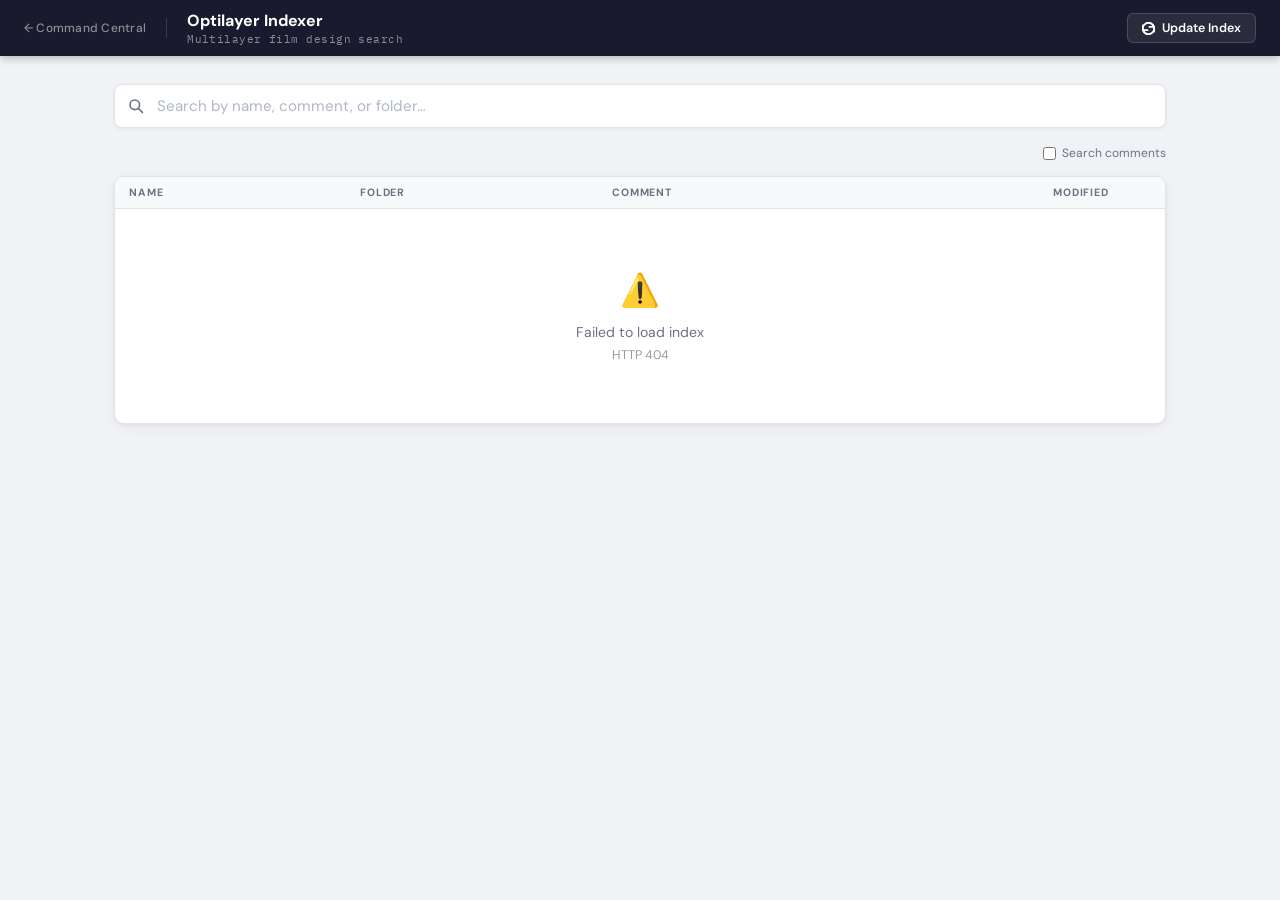
==== OptilayerIndexer/index.html @ feb3ec13 "Initial DesignTools repo — split from command-central monorepo Contains: OptiLayer Indexer (DESIGNA." ====
<!DOCTYPE html>
<html lang="en">
<head>
  <meta charset="UTF-8">
  <meta name="viewport" content="width=device-width, initial-scale=1.0">
  <title>Optilayer Indexer</title>
  <link rel="preconnect" href="https://fonts.googleapis.com">
  <link rel="preconnect" href="https://fonts.gstatic.com" crossorigin>
  <link href="https://fonts.googleapis.com/css2?family=IBM+Plex+Mono:wght@400;500&family=DM+Sans:wght@400;500;600;700&display=swap" rel="stylesheet">
  <style>
    :root {
      --bg:      #f0f2f5;
      --card:    #ffffff;
      --border:  #e0e4ea;
      --text:    #1a1a2e;
      --muted:   #6b7280;
      --nav:     #1a1a2e;
      --accent:  #0d6efd;
      --accent2: #0b5ed7;
      --mono:    'IBM Plex Mono', monospace;
      --sans:    'DM Sans', sans-serif;
      --row-hover: #f5f7ff;
    }

    *, *::before, *::after { box-sizing: border-box; margin: 0; padding: 0; }

    body {
      font-family: var(--sans);
      background: var(--bg);
      color: var(--text);
      min-height: 100vh;
      font-size: 14px;
    }

    /* ── Header ─────────────────────────────────────────────────── */
    header {
      background: var(--nav);
      color: #fff;
      padding: 0 24px;
      height: 56px;
      display: flex;
      align-items: center;
      justify-content: space-between;
      box-shadow: 0 2px 8px rgba(0,0,0,.25);
      position: sticky;
      top: 0;
      z-index: 20;
    }

    .header-left { display: flex; align-items: center; gap: 20px; }

    .back-link {
      color: rgba(255,255,255,.5);
      text-decoration: none;
      font-size: .75rem;
      font-weight: 500;
      letter-spacing: .02em;
      transition: color .15s;
      white-space: nowrap;
    }
    .back-link:hover { color: rgba(255,255,255,.85); }

    .header-divider {
      width: 1px; height: 20px;
      background: rgba(255,255,255,.15);
    }

    .header-title h1 { font-size: 1rem; font-weight: 700; }
    .header-title p  { font-size: .7rem; opacity: .5; margin-top: 1px; font-family: var(--mono); letter-spacing: .04em; }

    /* ── Update button ──────────────────────────────────────────── */
    .btn-update {
      display: flex; align-items: center; gap: 7px;
      background: rgba(255,255,255,.08);
      border: 1px solid rgba(255,255,255,.15);
      color: #fff;
      padding: 6px 14px;
      border-radius: 6px;
      font-family: var(--sans);
      font-size: .78rem;
      font-weight: 600;
      cursor: pointer;
      transition: background .15s, border-color .15s;
      white-space: nowrap;
    }
    .btn-update:hover { background: rgba(255,255,255,.14); border-color: rgba(255,255,255,.25); }
    .btn-update:disabled { opacity: .5; cursor: not-allowed; }

    .spinner {
      width: 13px; height: 13px;
      border: 2px solid rgba(255,255,255,.3);
      border-top-color: #fff;
      border-radius: 50%;
      animation: spin .6s linear infinite;
      flex-shrink: 0;
    }
    @keyframes spin { to { transform: rotate(360deg); } }

    .update-status {
      font-size: .72rem;
      color: rgba(255,255,255,.55);
      white-space: nowrap;
      max-width: 220px;
      overflow: hidden;
      text-overflow: ellipsis;
    }
    .update-status.ok    { color: #6ee7b7; }
    .update-status.error { color: #fca5a5; }

    /* ── Main ───────────────────────────────────────────────────── */
    main {
      max-width: 1100px;
      margin: 0 auto;
      padding: 28px 24px 60px;
    }

    /* ── Search bar ─────────────────────────────────────────────── */
    .search-wrap {
      position: relative;
      margin-bottom: 14px;
    }

    .search-icon {
      position: absolute;
      left: 14px; top: 50%;
      transform: translateY(-50%);
      color: var(--muted);
      pointer-events: none;
      display: flex;
    }

    #search {
      width: 100%;
      padding: 11px 14px 11px 42px;
      border: 1px solid var(--border);
      border-radius: 8px;
      font-family: var(--sans);
      font-size: .95rem;
      color: var(--text);
      background: var(--card);
      box-shadow: 0 1px 4px rgba(0,0,0,.06);
      transition: border-color .15s, box-shadow .15s;
    }
    #search:focus {
      outline: none;
      border-color: var(--accent);
      box-shadow: 0 0 0 3px rgba(13,110,253,.1), 0 1px 4px rgba(0,0,0,.06);
    }
    #search::placeholder { color: #b0b8c4; }

    .clear-btn {
      position: absolute;
      right: 12px; top: 50%;
      transform: translateY(-50%);
      background: none; border: none;
      color: var(--muted); cursor: pointer;
      display: none; align-items: center; justify-content: center;
      padding: 4px;
      border-radius: 4px;
      transition: color .15s;
    }
    .clear-btn:hover { color: var(--text); }
    .clear-btn.visible { display: flex; }

    /* ── Meta bar ───────────────────────────────────────────────── */
    .meta-bar {
      display: flex;
      align-items: center;
      gap: 10px;
      margin-bottom: 12px;
      min-height: 22px;
    }

    .result-count {
      font-size: .78rem;
      color: var(--muted);
      font-family: var(--mono);
    }
    .result-count strong { color: var(--text); }

    .loading-bar {
      height: 2px;
      width: 120px;
      background: var(--border);
      border-radius: 999px;
      overflow: hidden;
      display: none;
    }
    .loading-bar.active { display: block; }
    .loading-bar::after {
      content: '';
      display: block;
      height: 100%;
      width: 40%;
      background: var(--accent);
      border-radius: 999px;
      animation: slide 1s ease-in-out infinite alternate;
    }
    @keyframes slide {
      from { transform: translateX(-100%); }
      to   { transform: translateX(350%); }
    }

    .comment-toggle {
      display: flex;
      align-items: center;
      gap: 6px;
      font-size: .75rem;
      color: var(--muted);
      cursor: pointer;
      user-select: none;
      margin-left: auto;
    }
    .comment-toggle input { cursor: pointer; accent-color: var(--accent); }
    .comment-toggle:hover span { color: var(--text); }

    /* ── Table card ─────────────────────────────────────────────── */
    .table-card {
      background: var(--card);
      border: 1px solid var(--border);
      border-radius: 10px;
      box-shadow: 0 1px 4px rgba(0,0,0,.06), 0 4px 16px rgba(0,0,0,.04);
      overflow: hidden;
    }

    table {
      width: 100%;
      border-collapse: collapse;
      table-layout: fixed;
    }

    colgroup .col-name     { width: 22%; }
    colgroup .col-folder   { width: 24%; }
    colgroup .col-comment  { width: 42%; }
    colgroup .col-modified { width: 12%; }

    thead th {
      padding: 9px 14px;
      text-align: left;
      font-size: .66rem;
      font-weight: 700;
      letter-spacing: .08em;
      text-transform: uppercase;
      color: var(--muted);
      background: #f8f9fb;
      border-bottom: 1px solid var(--border);
      user-select: none;
    }

    tbody tr {
      border-bottom: 1px solid #f3f4f6;
      transition: background .1s;
      cursor: default;
    }
    tbody tr:last-child { border-bottom: none; }
    tbody tr:hover { background: var(--row-hover); }

    tbody td {
      padding: 9px 14px;
      font-size: .83rem;
      line-height: 1.4;
      overflow: hidden;
    }

    .td-name {
      font-weight: 600;
      color: var(--text);
      white-space: nowrap;
      overflow: hidden;
      text-overflow: ellipsis;
    }

    .td-comment {
      color: var(--muted);
      white-space: nowrap;
      overflow: hidden;
      text-overflow: ellipsis;
    }

    .td-folder {
      white-space: nowrap;
      overflow: hidden;
      text-overflow: ellipsis;
    }

    .folder-badge {
      display: inline-block;
      font-family: var(--mono);
      font-size: .72rem;
      background: #f0f4ff;
      color: #3b5bdb;
      border: 1px solid #c5d0f0;
      border-radius: 4px;
      padding: 2px 7px;
      max-width: 100%;
      overflow: hidden;
      text-overflow: ellipsis;
      white-space: nowrap;
      vertical-align: middle;
    }

    .td-file {
      font-family: var(--mono);
      font-size: .72rem;
      color: var(--muted);
      white-space: nowrap;
    }

    .td-modified {
      font-family: var(--mono);
      font-size: .72rem;
      color: var(--muted);
      white-space: nowrap;
    }

    /* ── Empty / error state ───────────────────────────────────── */
    .state-box {
      padding: 60px 20px;
      text-align: center;
      color: var(--muted);
    }
    .state-box .state-icon { font-size: 2rem; margin-bottom: 12px; }
    .state-box p { font-size: .88rem; }
    .state-box .state-hint { font-size: .78rem; margin-top: 6px; opacity: .7; }

    /* ── Highlight ─────────────────────────────────────────────── */
    mark {
      background: #fff3b0;
      color: inherit;
      border-radius: 2px;
      padding: 0 1px;
    }
  </style>
</head>

<body>
  <header>
    <div class="header-left">
      <a class="back-link" href="/">← Command Central</a>
      <div class="header-divider"></div>
      <div class="header-title">
        <h1>Optilayer Indexer</h1>
        <p>Multilayer film design search</p>
      </div>
    </div>
    <div style="display:flex;align-items:center;gap:12px;">
      <span class="update-status" id="update-status"></span>
      <button class="btn-update" id="btn-update" onclick="updateIndex()">
        <svg width="13" height="13" viewBox="0 0 16 16" fill="none" stroke="currentColor" stroke-width="2" stroke-linecap="round" stroke-linejoin="round">
          <polyline points="1 4 1 10 7 10"/><polyline points="15 12 15 6 9 6"/>
          <path d="M15 6A7 7 0 1 0 13.4 12.4"/><path d="M1 10A7 7 0 1 0 2.6 3.6"/>
        </svg>
        Update Index
      </button>
    </div>
  </header>

  <main>
    <div class="search-wrap">
      <span class="search-icon">
        <svg width="16" height="16" viewBox="0 0 20 20" fill="none" stroke="currentColor" stroke-width="2" stroke-linecap="round">
          <circle cx="8.5" cy="8.5" r="6"/><line x1="13" y1="13" x2="18" y2="18"/>
        </svg>
      </span>
      <input type="text" id="search" placeholder="Search by name, comment, or folder…" autocomplete="off" spellcheck="false">
      <button class="clear-btn" id="clear-btn" onclick="clearSearch()" title="Clear search">
        <svg width="14" height="14" viewBox="0 0 14 14" fill="none" stroke="currentColor" stroke-width="2" stroke-linecap="round">
          <line x1="2" y1="2" x2="12" y2="12"/><line x1="12" y1="2" x2="2" y2="12"/>
        </svg>
      </button>
    </div>

    <div class="meta-bar">
      <span class="result-count" id="result-count"></span>
      <div class="loading-bar" id="loading-bar"></div>
      <label class="comment-toggle">
        <input type="checkbox" id="search-comments">
        <span>Search comments</span>
      </label>
    </div>

    <div class="table-card">
      <table>
        <colgroup>
          <col class="col-name">
          <col class="col-folder">
          <col class="col-comment">
          <col class="col-modified">
        </colgroup>
        <thead>
          <tr>
            <th>Name</th>
            <th>Folder</th>
            <th>Comment</th>
            <th>Modified</th>
          </tr>
        </thead>
        <tbody id="tbody"></tbody>
      </table>
      <div id="state-box" class="state-box" style="display:none;"></div>
    </div>
  </main>

  <script>
    let allEntries = [];
    let totalCount = 0;
    let searchTimer = null;

    // ── Init ─────────────────────────────────────────────────────

    async function loadAll() {
      setLoading(true);
      try {
        const r = await fetch("/optilayer/api/search?q=");
        if (!r.ok) throw new Error(`HTTP ${r.status}`);
        allEntries = await r.json();
        totalCount = allEntries.length;
        renderRows(allEntries, "");
      } catch (e) {
        showState("⚠️", "Failed to load index", e.message);
      } finally {
        setLoading(false);
      }
    }

    // ── Search ───────────────────────────────────────────────────

    document.getElementById("search").addEventListener("input", function () {
      const val = this.value;
      document.getElementById("clear-btn").classList.toggle("visible", val.length > 0);
      clearTimeout(searchTimer);
      searchTimer = setTimeout(() => doSearch(val), 120);
    });

    document.getElementById("search-comments").addEventListener("change", function () {
      doSearch(document.getElementById("search").value);
    });

    function doSearch(q) {
      const term = q.trim().toLowerCase();
      const includeComments = document.getElementById("search-comments").checked;
      if (!term) {
        renderRows(allEntries, "");
        return;
      }
      const filtered = allEntries.filter(e =>
        e.name.toLowerCase().includes(term) ||
        e.folder.toLowerCase().includes(term) ||
        (includeComments && e.comment.toLowerCase().includes(term))
      );
      renderRows(filtered, term);
    }

    function clearSearch() {
      document.getElementById("search").value = "";
      document.getElementById("clear-btn").classList.remove("visible");
      renderRows(allEntries, "");
      document.getElementById("search").focus();
    }

    // ── Render ───────────────────────────────────────────────────

    function hl(text, term) {
      if (!term || !text) return esc(text);
      const idx = text.toLowerCase().indexOf(term);
      if (idx === -1) return esc(text);
      return esc(text.slice(0, idx)) +
        "<mark>" + esc(text.slice(idx, idx + term.length)) + "</mark>" +
        esc(text.slice(idx + term.length));
    }

    function esc(s) {
      return (s || "").replace(/&/g,"&amp;").replace(/</g,"&lt;").replace(/>/g,"&gt;").replace(/"/g,"&quot;");
    }

    function renderRows(entries, term) {
      const tbody  = document.getElementById("tbody");
      const stateB = document.getElementById("state-box");
      const count  = document.getElementById("result-count");

      if (entries.length === 0) {
        tbody.innerHTML = "";
        if (term) {
          showState("🔍", "No designs match your search", `Try a different keyword`);
        } else {
          showState("📂", "No designs indexed", "Click 'Update Index' to scan for designs");
        }
        count.innerHTML = "<strong>0</strong> designs";
        return;
      }

      stateB.style.display = "none";

      if (term) {
        count.innerHTML = `<strong>${entries.length}</strong> of <strong>${totalCount}</strong> designs`;
      } else {
        count.innerHTML = `<strong>${entries.length}</strong> design${entries.length !== 1 ? "s" : ""}`;
      }

      tbody.innerHTML = entries.map(e => {
        const mod = e.modified ? e.modified.replace('T', ' ') : null;
        const modDate = e.modified ? e.modified.slice(0, 10) : null;
        return `
        <tr>
          <td class="td-name" title="${esc(e.name)}">${hl(e.name, term)}</td>
          <td class="td-folder" title="${esc(e.folder)}"><span class="folder-badge">${hl(e.folder, term)}</span></td>
          <td class="td-comment" title="${esc(e.comment)}">${hl(e.comment, term) || '<span style="opacity:.35">—</span>'}</td>
          <td class="td-modified" title="${esc(mod)}">${modDate ? esc(modDate) : '<span style="opacity:.35">—</span>'}</td>
        </tr>`;
      }).join("");
    }

    function showState(icon, msg, hint) {
      const stateB = document.getElementById("state-box");
      stateB.style.display = "block";
      stateB.innerHTML = `
        <div class="state-icon">${icon}</div>
        <p>${esc(msg)}</p>
        ${hint ? `<p class="state-hint">${esc(hint)}</p>` : ""}`;
    }

    function setLoading(on) {
      document.getElementById("loading-bar").classList.toggle("active", on);
    }

    // ── Update index ─────────────────────────────────────────────

    async function updateIndex() {
      const btn    = document.getElementById("btn-update");
      const status = document.getElementById("update-status");
      btn.disabled = true;
      btn.innerHTML = '<div class="spinner"></div> Scanning…';
      status.textContent = "";
      status.className = "update-status";

      try {
        const r    = await fetch("/optilayer/api/update", { method: "POST" });
        const data = await r.json();
        if (data.ok) {
          status.textContent = `Updated — ${data.count} designs`;
          status.className = "update-status ok";
          await loadAll();
          setTimeout(() => { status.textContent = ""; status.className = "update-status"; }, 6000);
        } else {
          status.textContent = data.error || "Update failed";
          status.className = "update-status error";
        }
      } catch (e) {
        status.textContent = "Network error";
        status.className = "update-status error";
      } finally {
        btn.disabled = false;
        btn.innerHTML = `
          <svg width="13" height="13" viewBox="0 0 16 16" fill="none" stroke="currentColor" stroke-width="2" stroke-linecap="round" stroke-linejoin="round">
            <polyline points="1 4 1 10 7 10"/><polyline points="15 12 15 6 9 6"/>
            <path d="M15 6A7 7 0 1 0 13.4 12.4"/><path d="M1 10A7 7 0 1 0 2.6 3.6"/>
          </svg>
          Update Index`;
      }
    }

    loadAll();
  </script>
</body>
</html>
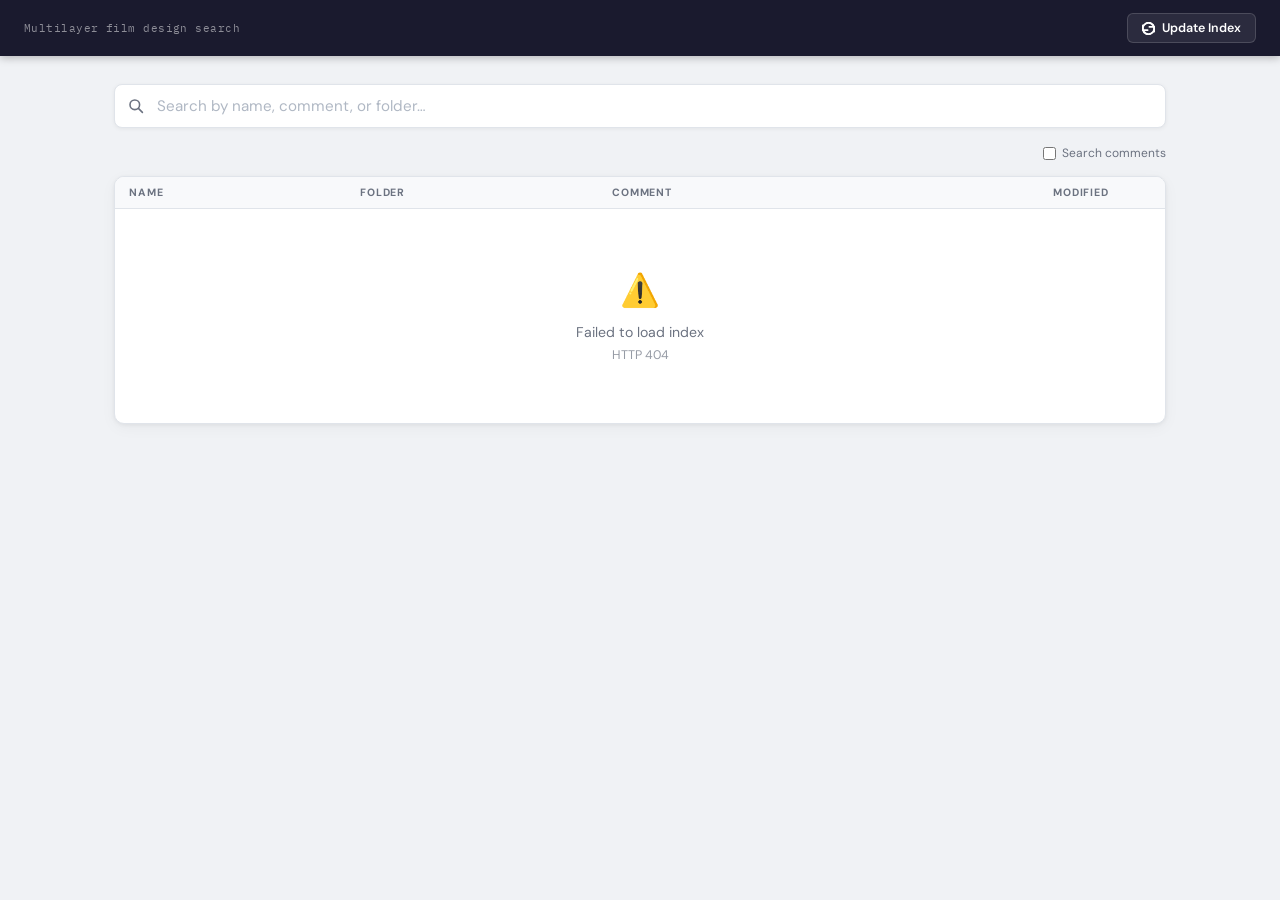
==== commit fb028d30: "Tabbed iframe shell, import settings UI, live/work service split - index.html: replace card landing " ====
--- a/OptilayerIndexer/index.html
+++ b/OptilayerIndexer/index.html
@@ -49,24 +49,7 @@
 
     .header-left { display: flex; align-items: center; gap: 20px; }
 
-    .back-link {
-      color: rgba(255,255,255,.5);
-      text-decoration: none;
-      font-size: .75rem;
-      font-weight: 500;
-      letter-spacing: .02em;
-      transition: color .15s;
-      white-space: nowrap;
-    }
-    .back-link:hover { color: rgba(255,255,255,.85); }
-
-    .header-divider {
-      width: 1px; height: 20px;
-      background: rgba(255,255,255,.15);
-    }
-
-    .header-title h1 { font-size: 1rem; font-weight: 700; }
-    .header-title p  { font-size: .7rem; opacity: .5; margin-top: 1px; font-family: var(--mono); letter-spacing: .04em; }
+    .header-title p  { font-size: .7rem; opacity: .5; font-family: var(--mono); letter-spacing: .04em; }
 
     /* ── Update button ──────────────────────────────────────────── */
     .btn-update {
@@ -336,10 +319,7 @@
 <body>
   <header>
     <div class="header-left">
-      <a class="back-link" href="/">← Command Central</a>
-      <div class="header-divider"></div>
       <div class="header-title">
-        <h1>Optilayer Indexer</h1>
         <p>Multilayer film design search</p>
       </div>
     </div>
